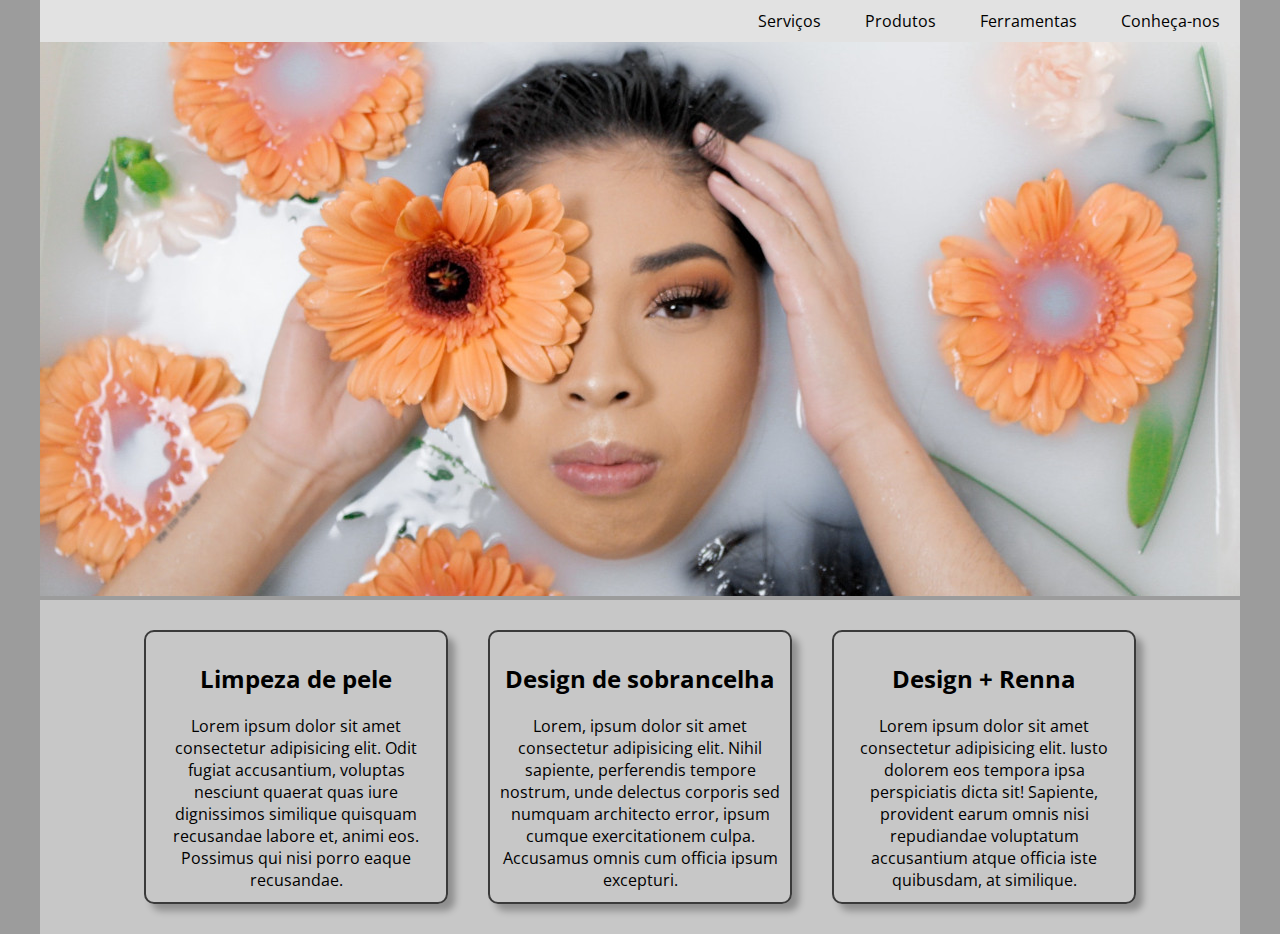
==== site-elliestetica/index.html @ c91e1a1c "new" ====
<!DOCTYPE html>
<html lang="pt-br">
<head>
    <meta charset="UTF-8">
    <meta http-equiv="X-UA-Compatible" content="IE=edge">
    <meta name="viewport" content="width=device-width, initial-scale=1.0">
    <link rel="stylesheet" href="style.css">
    <title>Elli estética</title>
</head>
<body>
    <header>
        <nav>
            <a href="#">Serviços</a>
            <a href="#">Produtos</a>
            <a href="#">Ferramentas</a>
            <a href="#">Conheça-nos</a>
        </nav>
        <img src="img/img-03.jpg" alt="Apresentação">
    </header>
        <section id="apr-servicos">
            <div id="apr-01">
                <h2>Limpeza de pele</h2>
                <p>Lorem ipsum dolor sit amet consectetur adipisicing elit. Odit fugiat accusantium, voluptas nesciunt quaerat quas iure dignissimos similique quisquam recusandae labore et, animi eos. Possimus qui nisi porro eaque recusandae.</p>
            </div>
            <div id="apr-02">
                <h2>Design de sobrancelha</h2>
                <p>Lorem, ipsum dolor sit amet consectetur adipisicing elit. Nihil sapiente, perferendis tempore nostrum, unde delectus corporis sed numquam architecto error, ipsum cumque exercitationem culpa. Accusamus omnis cum officia ipsum excepturi.</p>
            </div>
                <div id="apr-03">
                <h2>Design + Renna</h2>
                <p>Lorem ipsum dolor sit amet consectetur adipisicing elit. Iusto dolorem eos tempora ipsa perspiciatis dicta sit! Sapiente, provident earum omnis nisi repudiandae voluptatum accusantium atque officia iste quibusdam, at similique.</p>
            </div>
        </section>
</body>
</html>
---- site-elliestetica/style.css ----
@charset "UTF-8";

@import url('https://fonts.googleapis.com/css2?family=Open+Sans:wght@300;400;500&display=swap');

body{
    margin: auto;
    background-color: rgb(156, 156, 156);
    max-width: 1200px;
    
}

nav{
    background-color: #e2e2e2;
    text-align: right;
    text-decoration: none;
    max-width: 1200px;
}

nav a{
    display: inline-block;
    text-decoration: none;
    color: rgb(0, 0, 0);
    font-family: 'Open Sans', sans-serif;
    padding: 10px 20px 10px 20px;
    transition: .5s;
    
}

nav a:hover{
    background-color: rgba(78, 32, 119, 0.815);
}

section#apr-servicos{
    background-color: rgba(255, 255, 255, 0.438);
    display: flex;
    justify-content: center;
    padding: 20px;
}

div#apr-01{
    font-family: 'Open Sans', sans-serif;
    text-align: center;
    border: 2px solid rgb(58, 58, 58);
    border-radius: 10px;
    width: 280px;
    height: 250px;
    margin:  10px 20px 10px 20px;
    padding: 10px;
    box-shadow: 7px 7px 7px rgba(0, 0, 0, 0.281);
}
div#apr-02{
    font-family: 'Open Sans', sans-serif;
    text-align: center;
    border: 2px solid rgb(58, 58, 58);
    border-radius: 10px;
    width: 280px;
    height: 250px;
    margin:  10px 20px 10px 20px;
    padding: 10px;
    box-shadow: 7px 7px 7px rgba(0, 0, 0, 0.281);
}
div#apr-03{
    font-family: 'Open Sans', sans-serif;
    text-align: center;
    border: 2px solid rgb(58, 58, 58);
    border-radius: 10px;
    width: 280px;
    height: 250px;
    margin:  10px 20px 10px 20px;
    padding: 10px;
    box-shadow: 7px 7px 7px rgba(0, 0, 0, 0.281);
}
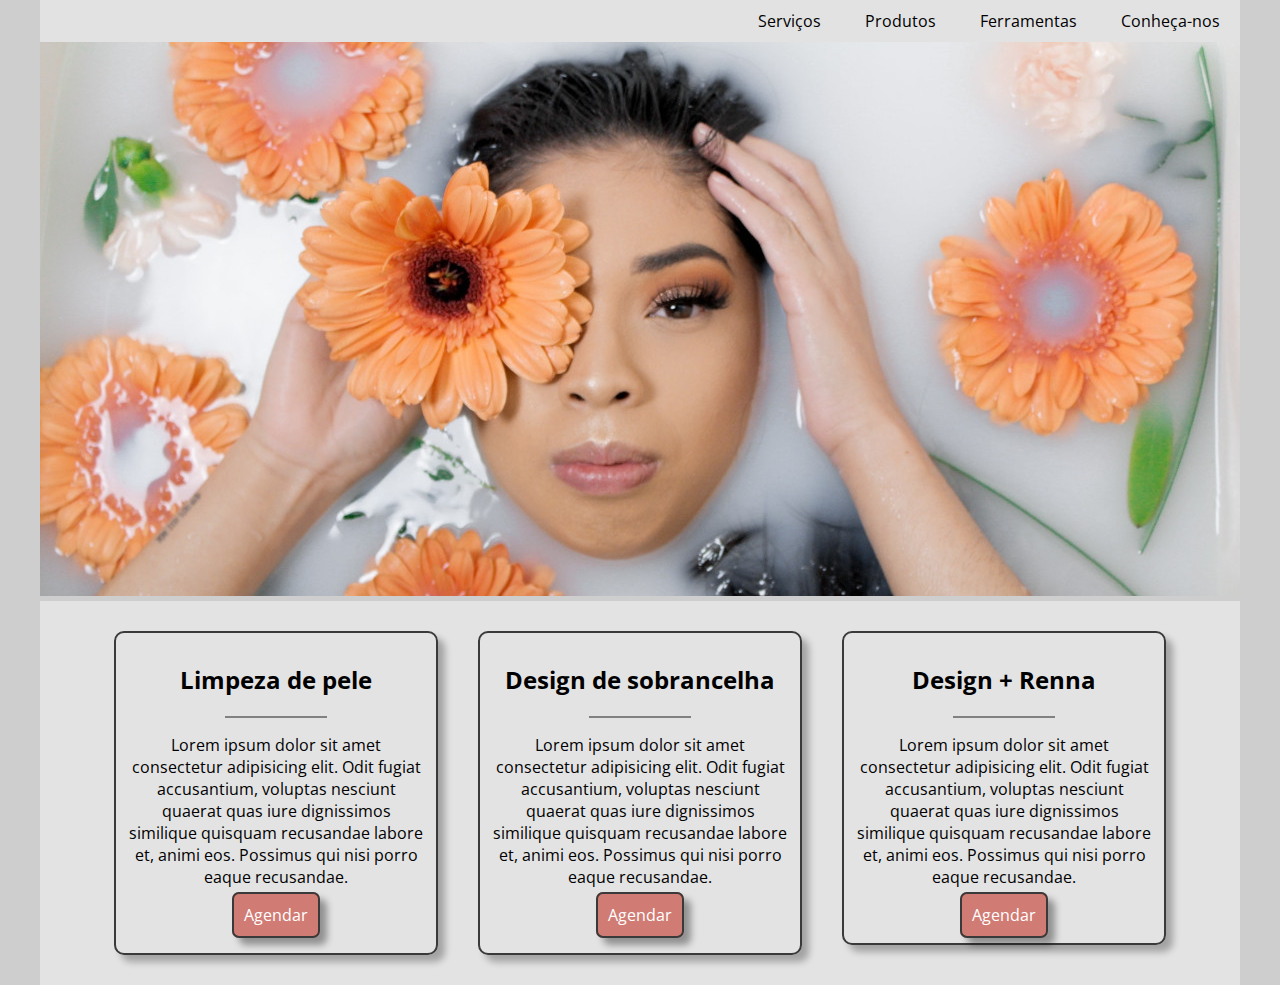
==== commit b79953f4: "atualização" ====
--- a/site-elliestetica/index.html
+++ b/site-elliestetica/index.html
@@ -20,15 +20,21 @@
         <section id="apr-servicos">
             <div id="apr-01">
                 <h2>Limpeza de pele</h2>
+                <div class="linha"></div>
                 <p>Lorem ipsum dolor sit amet consectetur adipisicing elit. Odit fugiat accusantium, voluptas nesciunt quaerat quas iure dignissimos similique quisquam recusandae labore et, animi eos. Possimus qui nisi porro eaque recusandae.</p>
+                <botton class="btn-agendar">Agendar</botton>
             </div>
             <div id="apr-02">
                 <h2>Design de sobrancelha</h2>
-                <p>Lorem, ipsum dolor sit amet consectetur adipisicing elit. Nihil sapiente, perferendis tempore nostrum, unde delectus corporis sed numquam architecto error, ipsum cumque exercitationem culpa. Accusamus omnis cum officia ipsum excepturi.</p>
+                <div class="linha"></div>
+                <p>Lorem ipsum dolor sit amet consectetur adipisicing elit. Odit fugiat accusantium, voluptas nesciunt quaerat quas iure dignissimos similique quisquam recusandae labore et, animi eos. Possimus qui nisi porro eaque recusandae.</p>
+                <botton class="btn-agendar">Agendar</botton>
             </div>
                 <div id="apr-03">
                 <h2>Design + Renna</h2>
-                <p>Lorem ipsum dolor sit amet consectetur adipisicing elit. Iusto dolorem eos tempora ipsa perspiciatis dicta sit! Sapiente, provident earum omnis nisi repudiandae voluptatum accusantium atque officia iste quibusdam, at similique.</p>
+                <div class="linha"></div>
+                <p>Lorem ipsum dolor sit amet consectetur adipisicing elit. Odit fugiat accusantium, voluptas nesciunt quaerat quas iure dignissimos similique quisquam recusandae labore et, animi eos. Possimus qui nisi porro eaque recusandae.</p>
+                <botton class="btn-agendar">Agendar</botton>
             </div>
         </section>
 </body>
--- a/site-elliestetica/style.css
+++ b/site-elliestetica/style.css
@@ -2,11 +2,14 @@
 
 @import url('https://fonts.googleapis.com/css2?family=Open+Sans:wght@300;400;500&display=swap');
 
+*{
+    font-family: 'Open Sans', sans-serif;
+}
+
 body{
     margin: auto;
-    background-color: rgb(156, 156, 156);
+    background-color: rgba(0, 0, 0, 0.192);
     max-width: 1200px;
-    
 }
 
 nav{
@@ -20,14 +23,12 @@
     display: inline-block;
     text-decoration: none;
     color: rgb(0, 0, 0);
-    font-family: 'Open Sans', sans-serif;
     padding: 10px 20px 10px 20px;
     transition: .5s;
-    
 }
 
 nav a:hover{
-    background-color: rgba(78, 32, 119, 0.815);
+    background-color: rgba(78, 32, 119, 0.349);
 }
 
 section#apr-servicos{
@@ -38,35 +39,47 @@
 }
 
 div#apr-01{
-    font-family: 'Open Sans', sans-serif;
     text-align: center;
     border: 2px solid rgb(58, 58, 58);
     border-radius: 10px;
-    width: 280px;
-    height: 250px;
+    width: 300px;
+    height: 300px;
     margin:  10px 20px 10px 20px;
     padding: 10px;
     box-shadow: 7px 7px 7px rgba(0, 0, 0, 0.281);
 }
 div#apr-02{
-    font-family: 'Open Sans', sans-serif;
     text-align: center;
     border: 2px solid rgb(58, 58, 58);
     border-radius: 10px;
-    width: 280px;
-    height: 250px;
+    width: 300px;
+    height: 300px;
     margin:  10px 20px 10px 20px;
     padding: 10px;
     box-shadow: 7px 7px 7px rgba(0, 0, 0, 0.281);
 }
 div#apr-03{
-    font-family: 'Open Sans', sans-serif;
     text-align: center;
     border: 2px solid rgb(58, 58, 58);
     border-radius: 10px;
-    width: 280px;
-    height: 250px;
+    width: 300px;
+    height: 290px;
     margin:  10px 20px 10px 20px;
     padding: 10px;
     box-shadow: 7px 7px 7px rgba(0, 0, 0, 0.281);
 }
+
+.linha{
+    width: 100px;
+    border: 1px solid rgba(0, 0, 0, 0.432);
+    margin: auto;
+}
+
+.btn-agendar{
+    background-color: #D07B74;
+    color: white;
+    padding: 10px;
+    border-radius: 7px;
+    border: 2px solid rgb(58, 58, 58);
+    box-shadow: 7px 7px 7px rgba(0, 0, 0, 0.363);
+}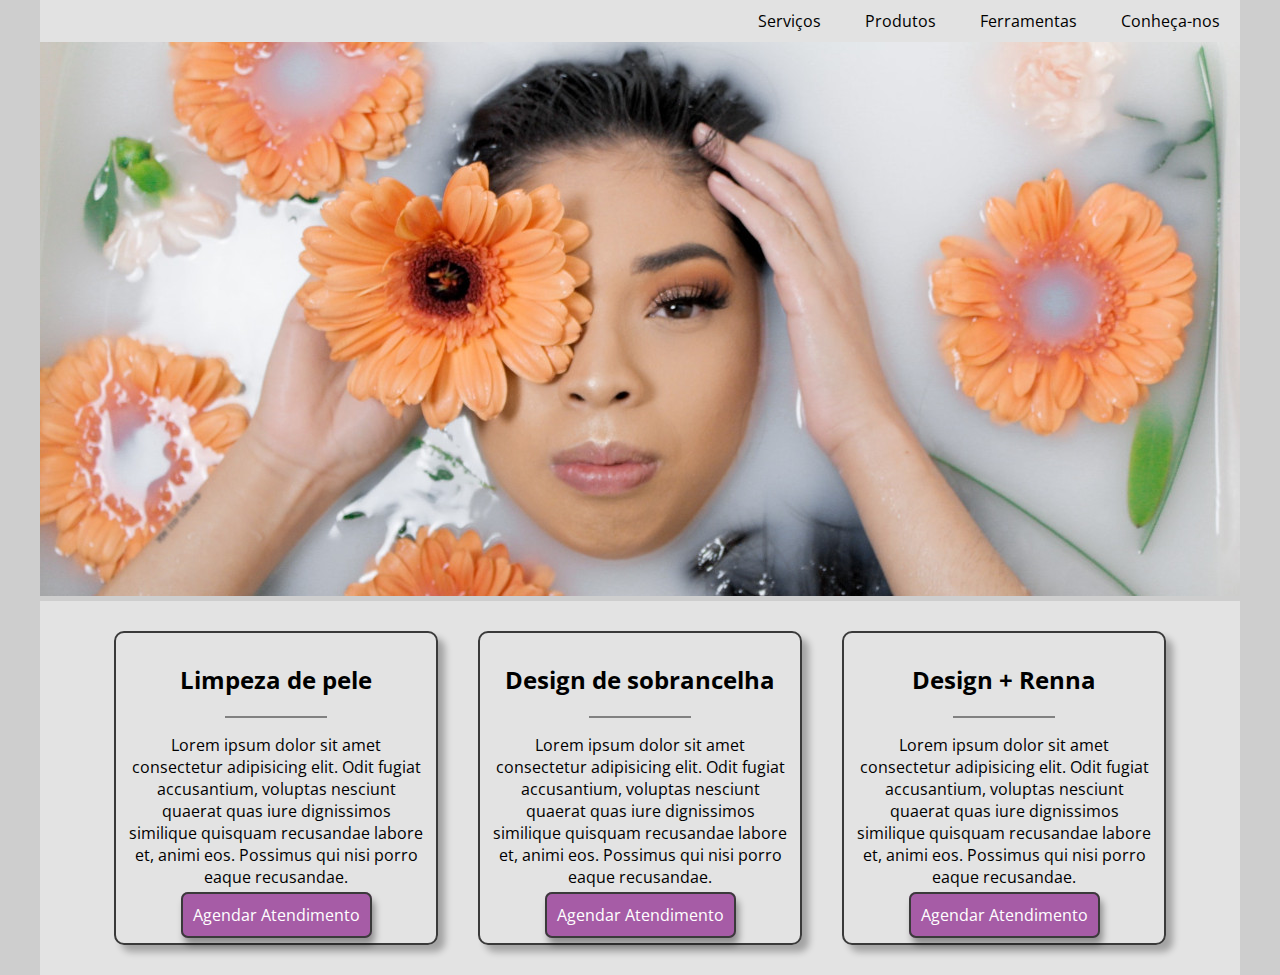
==== commit 0e560724: "atualizado" ====
--- a/site-elliestetica/index.html
+++ b/site-elliestetica/index.html
@@ -22,19 +22,19 @@
                 <h2>Limpeza de pele</h2>
                 <div class="linha"></div>
                 <p>Lorem ipsum dolor sit amet consectetur adipisicing elit. Odit fugiat accusantium, voluptas nesciunt quaerat quas iure dignissimos similique quisquam recusandae labore et, animi eos. Possimus qui nisi porro eaque recusandae.</p>
-                <botton class="btn-agendar">Agendar</botton>
+                <botton class="btn-agendar">Agendar Atendimento</botton>
             </div>
             <div id="apr-02">
                 <h2>Design de sobrancelha</h2>
                 <div class="linha"></div>
                 <p>Lorem ipsum dolor sit amet consectetur adipisicing elit. Odit fugiat accusantium, voluptas nesciunt quaerat quas iure dignissimos similique quisquam recusandae labore et, animi eos. Possimus qui nisi porro eaque recusandae.</p>
-                <botton class="btn-agendar">Agendar</botton>
+                <botton class="btn-agendar">Agendar Atendimento</botton>
             </div>
                 <div id="apr-03">
                 <h2>Design + Renna</h2>
                 <div class="linha"></div>
                 <p>Lorem ipsum dolor sit amet consectetur adipisicing elit. Odit fugiat accusantium, voluptas nesciunt quaerat quas iure dignissimos similique quisquam recusandae labore et, animi eos. Possimus qui nisi porro eaque recusandae.</p>
-                <botton class="btn-agendar">Agendar</botton>
+                <botton class="btn-agendar">Agendar Atendimento</botton>
             </div>
         </section>
 </body>
--- a/site-elliestetica/style.css
+++ b/site-elliestetica/style.css
@@ -45,7 +45,7 @@
     width: 300px;
     height: 300px;
     margin:  10px 20px 10px 20px;
-    padding: 10px;
+    padding: 10px 10px 0px 10px;
     box-shadow: 7px 7px 7px rgba(0, 0, 0, 0.281);
 }
 div#apr-02{
@@ -55,7 +55,7 @@
     width: 300px;
     height: 300px;
     margin:  10px 20px 10px 20px;
-    padding: 10px;
+    padding: 10px 10px 0px 10px;
     box-shadow: 7px 7px 7px rgba(0, 0, 0, 0.281);
 }
 div#apr-03{
@@ -63,9 +63,9 @@
     border: 2px solid rgb(58, 58, 58);
     border-radius: 10px;
     width: 300px;
-    height: 290px;
+    height: 300px;
     margin:  10px 20px 10px 20px;
-    padding: 10px;
+    padding: 10px 10px 0px 10px;
     box-shadow: 7px 7px 7px rgba(0, 0, 0, 0.281);
 }
 
@@ -76,10 +76,11 @@
 }
 
 .btn-agendar{
-    background-color: #D07B74;
+    background-color: #881988ab;
     color: white;
+    text-align: center;
     padding: 10px;
     border-radius: 7px;
     border: 2px solid rgb(58, 58, 58);
-    box-shadow: 7px 7px 7px rgba(0, 0, 0, 0.363);
+    box-shadow: 3px 7px 7px rgba(0, 0, 0, 0.363);
 }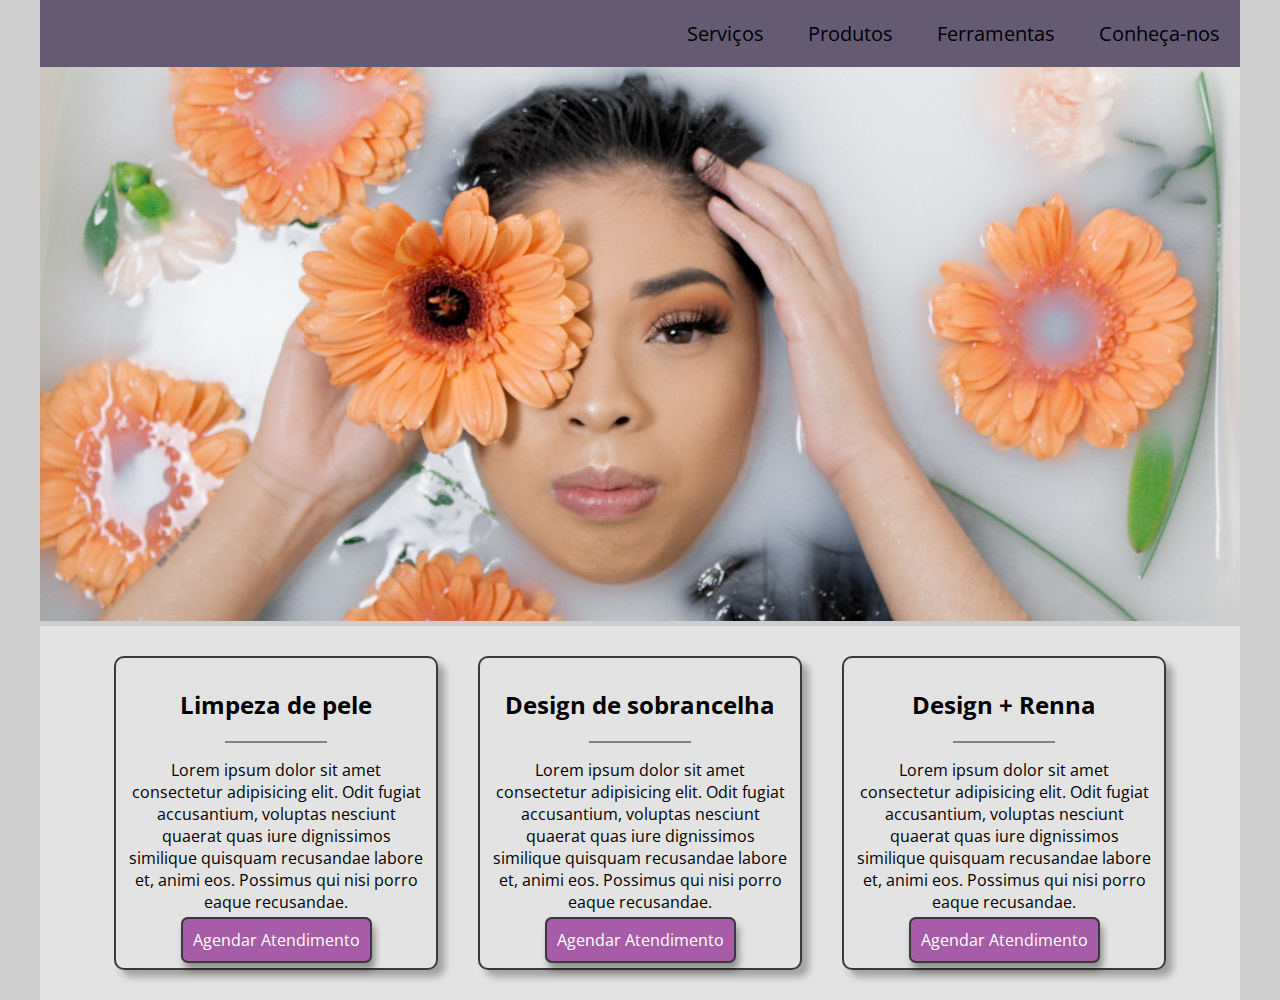
==== commit 758c9e1d: "at" ====
--- a/site-elliestetica/index.html
+++ b/site-elliestetica/index.html
@@ -15,7 +15,7 @@
             <a href="#">Ferramentas</a>
             <a href="#">Conheça-nos</a>
         </nav>
-        <img src="img/img-03.jpg" alt="Apresentação">
+        <img src="img/img-03.jpg" alt="Apresentação" class="img">
     </header>
         <section id="apr-servicos">
             <div id="apr-01">
--- a/site-elliestetica/style.css
+++ b/site-elliestetica/style.css
@@ -13,7 +13,7 @@
 }
 
 nav{
-    background-color: #e2e2e2;
+    background-color: #190b3396;
     text-align: right;
     text-decoration: none;
     max-width: 1200px;
@@ -23,8 +23,9 @@
     display: inline-block;
     text-decoration: none;
     color: rgb(0, 0, 0);
-    padding: 10px 20px 10px 20px;
+    padding: 20px 20px 20px 20px;
     transition: .5s;
+    font-size: 20px;
 }
 
 nav a:hover{
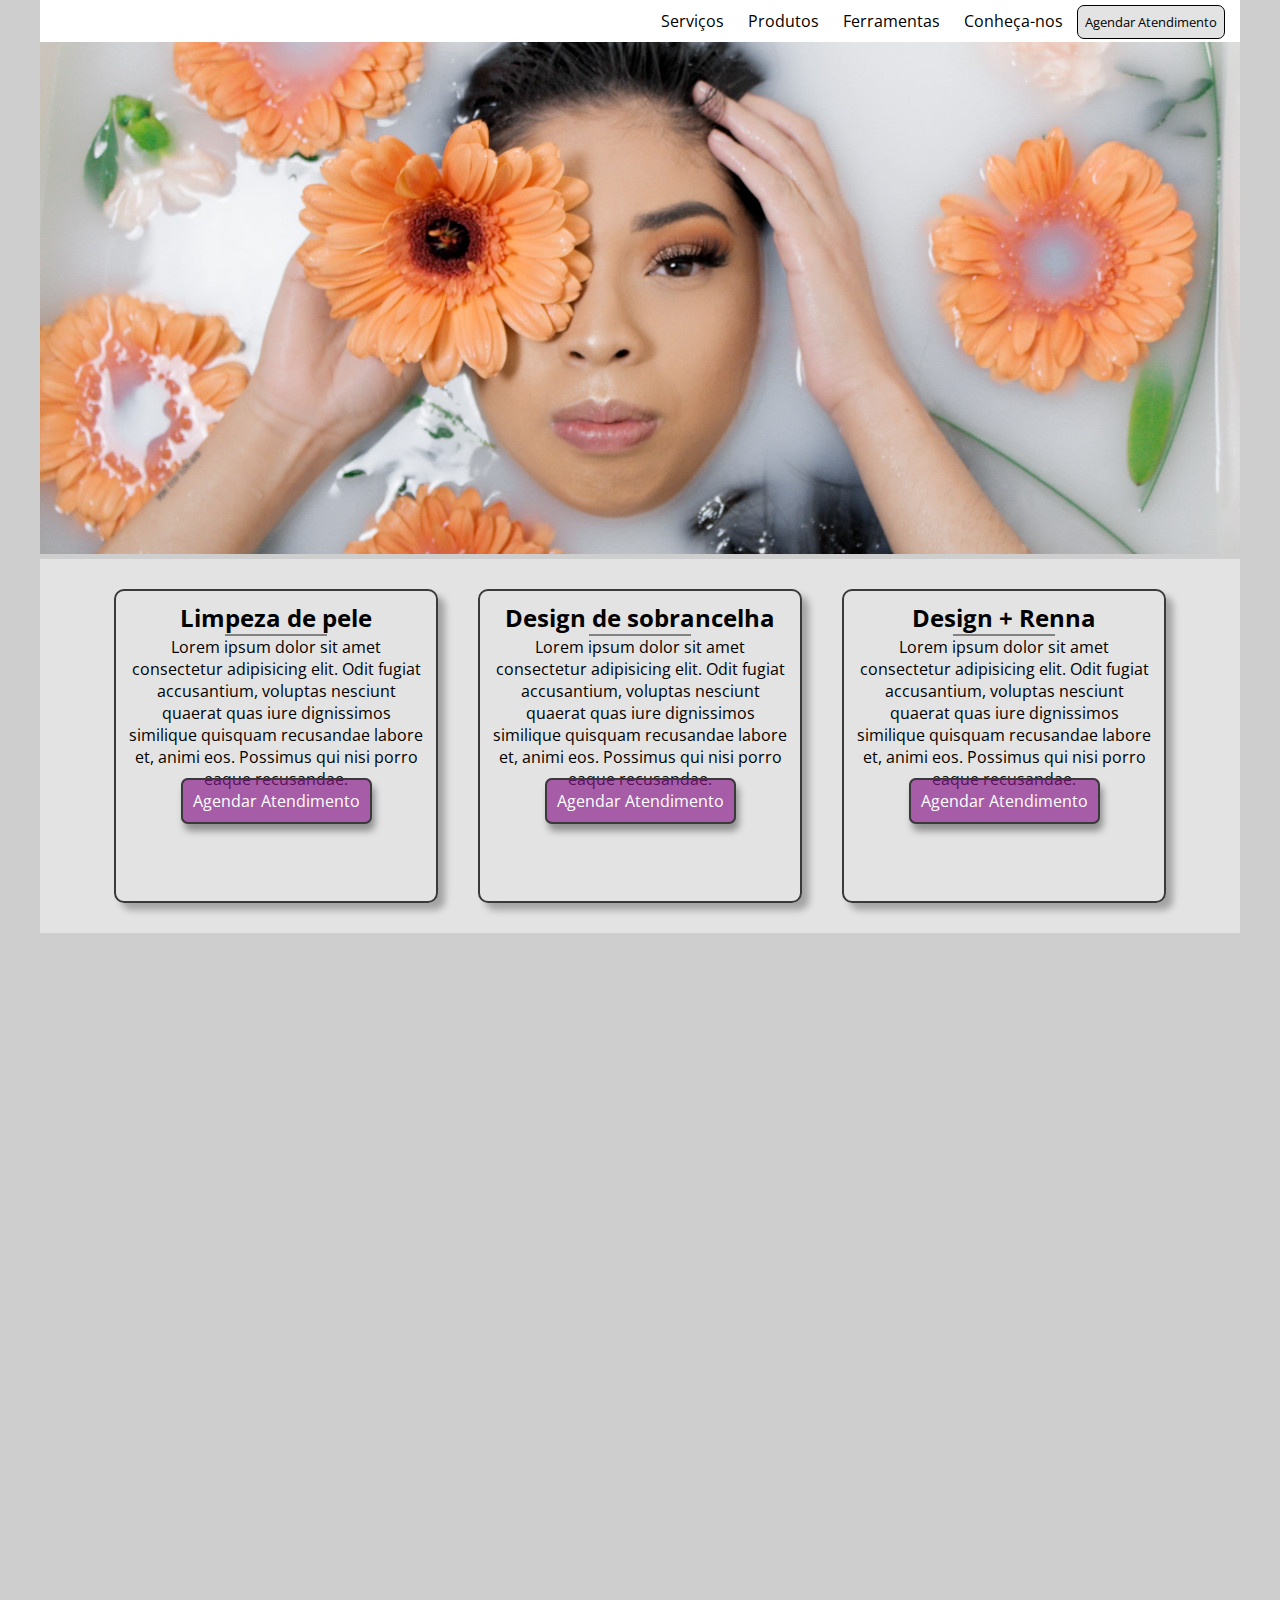
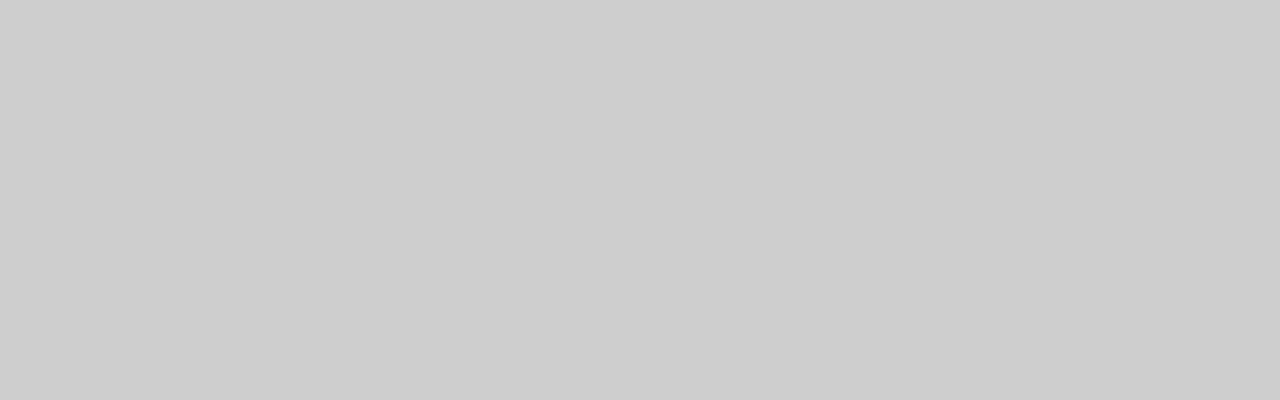
==== commit 7b3272ff: "att" ====
--- a/site-elliestetica/index.html
+++ b/site-elliestetica/index.html
@@ -14,6 +14,7 @@
             <a href="#">Produtos</a>
             <a href="#">Ferramentas</a>
             <a href="#">Conheça-nos</a>
+            <button class="btn-menu">Agendar Atendimento</button>
         </nav>
         <img src="img/img-03.jpg" alt="Apresentação" class="img">
     </header>
--- a/site-elliestetica/style.css
+++ b/site-elliestetica/style.css
@@ -4,32 +4,33 @@
 
 *{
     font-family: 'Open Sans', sans-serif;
+    margin: 0;
 }
 
 body{
     margin: auto;
     background-color: rgba(0, 0, 0, 0.192);
     max-width: 1200px;
+    height: 2000px;
 }
 
-nav{
-    background-color: #190b3396;
+nav {
+    display: inline-block;
     text-align: right;
-    text-decoration: none;
-    max-width: 1200px;
+    background-color: white;
+    position: fixed;
+    width: 1200px;
 }
 
-nav a{
+nav > a {
     display: inline-block;
     text-decoration: none;
-    color: rgb(0, 0, 0);
-    padding: 20px 20px 20px 20px;
-    transition: .5s;
-    font-size: 20px;
+    color: black;
+    padding: 10px 10px 10px 10px;
 }
 
-nav a:hover{
-    background-color: rgba(78, 32, 119, 0.349);
+nav > a:hover{
+    background-color: rgba(0, 0, 0, 0.363);
 }
 
 section#apr-servicos{
@@ -48,6 +49,7 @@
     margin:  10px 20px 10px 20px;
     padding: 10px 10px 0px 10px;
     box-shadow: 7px 7px 7px rgba(0, 0, 0, 0.281);
+    
 }
 div#apr-02{
     text-align: center;
@@ -58,6 +60,7 @@
     margin:  10px 20px 10px 20px;
     padding: 10px 10px 0px 10px;
     box-shadow: 7px 7px 7px rgba(0, 0, 0, 0.281);
+    
 }
 div#apr-03{
     text-align: center;
@@ -68,6 +71,7 @@
     margin:  10px 20px 10px 20px;
     padding: 10px 10px 0px 10px;
     box-shadow: 7px 7px 7px rgba(0, 0, 0, 0.281);
+    
 }
 
 .linha{
@@ -84,4 +88,14 @@
     border-radius: 7px;
     border: 2px solid rgb(58, 58, 58);
     box-shadow: 3px 7px 7px rgba(0, 0, 0, 0.363);
+    cursor: pointer;
+}
+
+.btn-menu{
+    border: 1px solid black;
+    padding: 7px;
+    margin-right: 15px;
+    background-color: #0000001c;
+    border-radius: 7px;
+    cursor: pointer;
 }